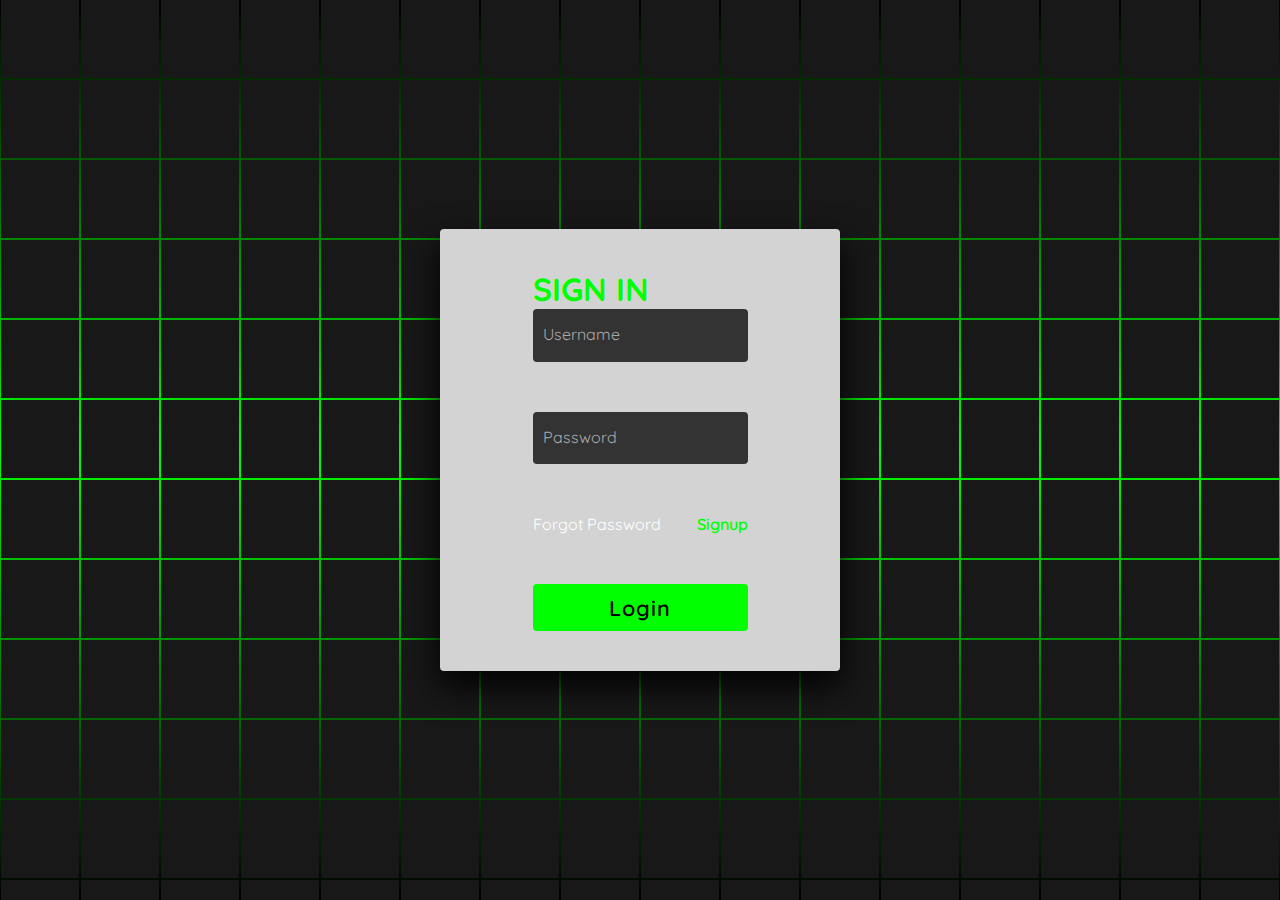
==== index.html @ a46fe8d0 "arrumar o erro 56" ====
<!doctype html>

<html lang="en"> 

 <head> 

  <meta charset="UTF-8"> 

  <title>CodePen - Animated Login Form using Html &amp; CSS Only</title> 

  <link rel="stylesheet" href="./main.css"> 

 </head> 

 <body> <!-- partial:index.partial.html --> 

  <section> <span></span> <span></span> <span></span> <span></span> <span></span> <span></span> <span></span> <span></span> <span></span> <span></span> <span></span> <span></span> <span></span> <span></span> <span></span> <span></span> <span></span> <span></span> <span></span> <span></span> <span></span> <span></span> <span></span> <span></span> <span></span> <span></span> <span></span> <span></span> <span></span> <span></span> <span></span> <span></span> <span></span> <span></span> <span></span> <span></span> <span></span> <span></span> <span></span> <span></span> <span></span> <span></span> <span></span> <span></span> <span></span> <span></span> <span></span> <span></span> <span></span> <span></span> <span></span> <span></span> <span></span> <span></span> <span></span> <span></span> <span></span> <span></span> <span></span> <span></span> <span></span> <span></span> <span></span> <span></span> <span></span> <span></span> <span></span> <span></span> <span></span> <span></span> <span></span> <span></span> <span></span> <span></span> <span></span> <span></span> <span></span> <span></span> <span></span> <span></span> <span></span> <span></span> <span></span> <span></span> <span></span> <span></span> <span></span> <span></span> <span></span> <span></span> <span></span> <span></span> <span></span> <span></span> <span></span> <span></span> <span></span> <span></span> <span></span> <span></span> <span></span> <span></span> <span></span> <span></span> <span></span> <span></span> <span></span> <span></span> <span></span> <span></span> <span></span> <span></span> <span></span> <span></span> <span></span> <span></span> <span></span> <span></span> <span></span> <span></span> <span></span> <span></span> <span></span> <span></span> <span></span> <span></span> <span></span> <span></span> <span></span> <span></span> <span></span> <span></span> <span></span> <span></span> <span></span> <span></span> <span></span> <span></span> <span></span> <span></span> <span></span> <span></span> <span></span> <span></span> <span></span> <span></span> <span></span> <span></span> <span></span> <span></span> <span></span> <span></span> <span></span> <span></span> <span></span> <span></span> <span></span> <span></span> <span></span> <span></span> <span></span> <span></span> <span></span> <span></span> <span></span> <span></span> <span></span> <span></span> <span></span> <span></span> <span></span> <span></span> <span></span> <span></span> <span></span> <span></span> <span></span> <span></span> <span></span> <span></span> <span></span> <span></span> <span></span> <span></span> <span></span> <span></span> <span></span> <span></span> <span></span> <span></span> <span></span> <span></span> <span></span> <span></span> <span></span> <span></span> <span></span> <span></span> <span></span> <span></span> <span></span> <span></span> <span></span> <span></span> <span></span> <span></span> <span></span> <span></span> <span></span> <span></span> <span></span> <span></span> <span></span> <span></span> <span></span> <span></span> <span></span> <span></span> <span></span> <span></span> <span></span> <span></span> <span></span> <span></span> <span></span> <span></span> <span></span> <span></span> <span></span> <span></span> <span></span> <span></span> <span></span> <span></span> <span></span> <span></span> <span></span> <span></span> <span></span> <span></span> <span></span> <span></span> <span></span> <span></span> <span></span> <span></span> <span></span> <span></span> <span></span> <span></span> <span></span> <span></span> <span></span> <span></span> <span></span> <span></span> <span></span> <span></span> <span></span> <span></span> 

   <div class="signin"> 

    <div class="content">


    <form action="/enviar_login" method="post" class="formLogin">
     <h2>Sign In</h2> 

     <div class="form"> 

      <div class="inputBox"> 

       <input name="email" type="email" required> <i>Username</i> 

      </div> 

      <div class="inputBox"> 

       <input name="senha" type="password" required> <i>Password</i> 

      </div> 

      <div class="links"> <a href="#">Forgot Password</a> <a href="#">Signup</a> 

      </div> 

      <div class="inputBox"> 

       <input type="submit" value="Login"> 
      </form>

      </div> 

     </div> 

    </div> 

   </div> 

  </section> <!-- partial --> 

 </body>

</html>
---- main.css ----
@import url('https://fonts.googleapis.com/css2?family=Quicksand:wght@300;400;500;600;700&display=swap');
*
{
  margin: 0;
  padding: 0;
  box-sizing: border-box;
  font-family: 'Quicksand', sans-serif;
  color: #fff;
}
body 
{
  display: flex;
  justify-content: center;
  align-items: center;
  min-height: 100vh;
  background: #000;
}
section 
{
  position: absolute;
  width: 100vw;
  height: 100vh;
  display: flex;
  justify-content: center;
  align-items: center;
  gap: 2px;
  flex-wrap: wrap;
  overflow: hidden;
}
section::before 
{
  content: '';
  position: absolute;
  width: 100%;
  height: 100%;
  background: linear-gradient(#000,#0f0,#000);
  animation: animate 5s linear infinite;
}
@keyframes animate 
{
  0%
  {
    transform: translateY(-100%);
  }
  100%
  {
    transform: translateY(100%);
  }
}
section span 
{
  position: relative;
  display: block;
  width: calc(6.25vw - 2px);
  height: calc(6.25vw - 2px);
  background: #181818;
  z-index: 2;
  transition: 1.5s;
}
section span:hover 
{
  background: #0f0;
  transition: 0s;
}

section .signin
{
  position: absolute;
  width: 400px;
  background: #d3d3d3;  
  z-index: 1000;
  display: flex;
  justify-content: center;
  align-items: center;
  padding: 40px;
  border-radius: 4px;
  box-shadow: 0 15px 35px rgba(0,0,0,9);
}
section .signin .content 
{
  position: relative;
  width: 100%;
  display: flex;
  justify-content: center;
  align-items: center;
  flex-direction: column;
  gap: 40px;
}
section .signin .content h2 
{
  font-size: 2em;
  color: #0f0;
  text-transform: uppercase;
}
section .signin .content .form 
{
  width: 100%;
  display: flex;
  flex-direction: column;
  gap: 50px;
  color: white;
}
section .signin .content .form h1 
{
  color: #fff;
}
section .signin .content .form .inputBox
{
  position: relative;
  width: 100%;
}
section .signin .content .form .inputBox input 
{
  position: relative;
  width: 100%;
  background: #333;
  border: none;
  outline: none;
  padding: 25px 10px 7.5px;
  border-radius: 4px;
  color: #fff;
  font-weight: 500;
  font-size: 1em;
}
section .signin .content .form .inputBox i 
{
  position: absolute;
  left: 0;
  padding: 15px 10px;
  font-style: normal;
  color: #aaa;
  transition: 0.5s;
  pointer-events: none;
}
.signin .content .form .inputBox input:focus ~ i,
.signin .content .form .inputBox input:valid ~ i
{
  transform: translateY(-7.5px);
  font-size: 0.8em;
  color: #fff;
}
.signin .content .form .links 
{
  position: relative;
  width: 100%;
  display: flex;
  justify-content: space-between;
}
.signin .content .form .links a 
{
  color: #fff;
  text-decoration: none;
}
.signin .content .form .links a:nth-child(2)
{
  color: #0f0;
  font-weight: 600;
}
.signin .content .form .inputBox input[type="submit"]
{
  padding: 10px;
  background: #0f0;
  color: #000;
  font-weight: 600;
  font-size: 1.35em;
  letter-spacing: 0.05em;
  cursor: pointer;
}
input[type="submit"]:active
{
  opacity: 0.6;
}
@media (max-width: 900px)
{
  section span 
  {
    width: calc(10vw - 2px);
    height: calc(10vw - 2px);
  }
}
@media (max-width: 600px)
{
  section span 
  {
    width: calc(20vw - 2px);
    height: calc(20vw - 2px);
  }
}
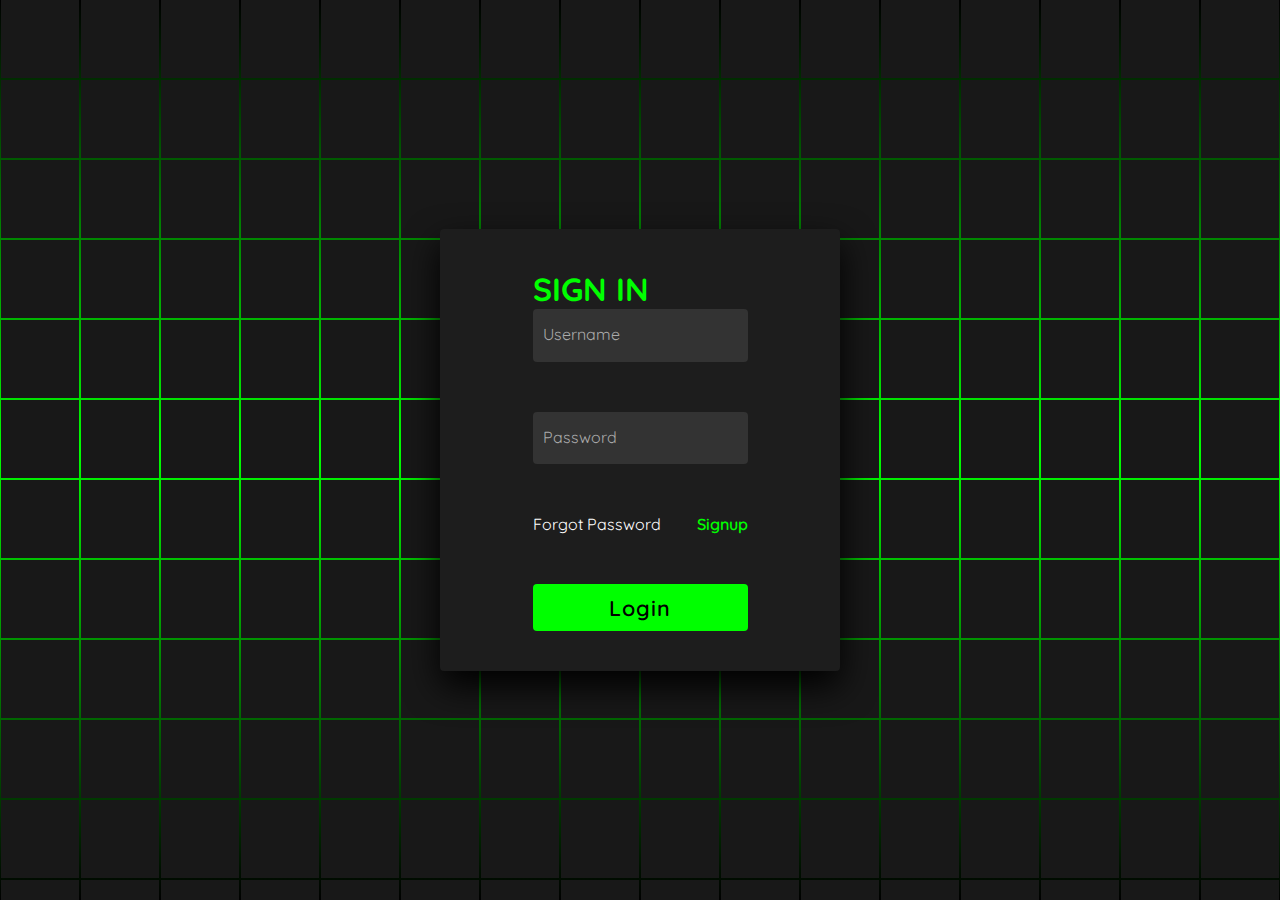
==== commit 8de0d6c4: "Primeira sprint pronta" ====
--- a/index.html
+++ b/index.html
@@ -1,62 +1,35 @@
 <!doctype html>
+<html lang="en">
+<head>
+    <meta charset="UTF-8">
+    <title>Animated Login Form using Html &amp; CSS Only</title>
+    <link rel="stylesheet" href="main.css">
+</head>
+<body>
 
-<html lang="en"> 
+    <section> <span></span> <span></span> <span></span> <span></span> <span></span> <span></span> <span></span> <span></span> <span></span> <span></span> <span></span> <span></span> <span></span> <span></span> <span></span> <span></span> <span></span> <span></span> <span></span> <span></span> <span></span> <span></span> <span></span> <span></span> <span></span> <span></span> <span></span> <span></span> <span></span> <span></span> <span></span> <span></span> <span></span> <span></span> <span></span> <span></span> <span></span> <span></span> <span></span> <span></span> <span></span> <span></span> <span></span> <span></span> <span></span> <span></span> <span></span> <span></span> <span></span> <span></span> <span></span> <span></span> <span></span> <span></span> <span></span> <span></span> <span></span> <span></span> <span></span> <span></span> <span></span> <span></span> <span></span> <span></span> <span></span> <span></span> <span></span> <span></span> <span></span> <span></span> <span></span> <span></span> <span></span> <span></span> <span></span> <span></span> <span></span> <span></span> <span></span> <span></span> <span></span> <span></span> <span></span> <span></span> <span></span> <span></span> <span></span> <span></span> <span></span> <span></span> <span></span> <span></span> <span></span> <span></span> <span></span> <span></span> <span></span> <span></span> <span></span> <span></span> <span></span> <span></span> <span></span> <span></span> <span></span> <span></span> <span></span> <span></span> <span></span> <span></span> <span></span> <span></span> <span></span> <span></span> <span></span> <span></span> <span></span> <span></span> <span></span> <span></span> <span></span> <span></span> <span></span> <span></span> <span></span> <span></span> <span></span> <span></span> <span></span> <span></span> <span></span> <span></span> <span></span> <span></span> <span></span> <span></span> <span></span> <span></span> <span></span> <span></span> <span></span> <span></span> <span></span> <span></span> <span></span> <span></span> <span></span> <span></span> <span></span> <span></span> <span></span> <span></span> <span></span> <span></span> <span></span> <span></span> <span></span> <span></span> <span></span> <span></span> <span></span> <span></span> <span></span> <span></span> <span></span> <span></span> <span></span> <span></span> <span></span> <span></span> <span></span> <span></span> <span></span> <span></span> <span></span> <span></span> <span></span> <span></span> <span></span> <span></span> <span></span> <span></span> <span></span> <span></span> <span></span> <span></span> <span></span> <span></span> <span></span> <span></span> <span></span> <span></span> <span></span> <span></span> <span></span> <span></span> <span></span> <span></span> <span></span> <span></span> <span></span> <span></span> <span></span> <span></span> <span></span> <span></span> <span></span> <span></span> <span></span> <span></span> <span></span> <span></span> <span></span> <span></span> <span></span> <span></span> <span></span> <span></span> <span></span> <span></span> <span></span> <span></span> <span></span> <span></span> <span></span> <span></span> <span></span> <span></span> <span></span> <span></span> <span></span> <span></span> <span></span> <span></span> <span></span> <span></span> <span></span> <span></span> <span></span> <span></span> <span></span> <span></span> <span></span> <span></span> <span></span> <span></span> <span></span> <span></span> <span></span> <span></span> <span></span> <span></span> <span></span> <span></span> <span></span> <span></span> <span></span> <span></span> <span></span> <span></span>
 
- <head> 
-
-  <meta charset="UTF-8"> 
-
-  <title>CodePen - Animated Login Form using Html &amp; CSS Only</title> 
-
-  <link rel="stylesheet" href="./main.css"> 
-
- </head> 
-
- <body> <!-- partial:index.partial.html --> 
-
-  <section> <span></span> <span></span> <span></span> <span></span> <span></span> <span></span> <span></span> <span></span> <span></span> <span></span> <span></span> <span></span> <span></span> <span></span> <span></span> <span></span> <span></span> <span></span> <span></span> <span></span> <span></span> <span></span> <span></span> <span></span> <span></span> <span></span> <span></span> <span></span> <span></span> <span></span> <span></span> <span></span> <span></span> <span></span> <span></span> <span></span> <span></span> <span></span> <span></span> <span></span> <span></span> <span></span> <span></span> <span></span> <span></span> <span></span> <span></span> <span></span> <span></span> <span></span> <span></span> <span></span> <span></span> <span></span> <span></span> <span></span> <span></span> <span></span> <span></span> <span></span> <span></span> <span></span> <span></span> <span></span> <span></span> <span></span> <span></span> <span></span> <span></span> <span></span> <span></span> <span></span> <span></span> <span></span> <span></span> <span></span> <span></span> <span></span> <span></span> <span></span> <span></span> <span></span> <span></span> <span></span> <span></span> <span></span> <span></span> <span></span> <span></span> <span></span> <span></span> <span></span> <span></span> <span></span> <span></span> <span></span> <span></span> <span></span> <span></span> <span></span> <span></span> <span></span> <span></span> <span></span> <span></span> <span></span> <span></span> <span></span> <span></span> <span></span> <span></span> <span></span> <span></span> <span></span> <span></span> <span></span> <span></span> <span></span> <span></span> <span></span> <span></span> <span></span> <span></span> <span></span> <span></span> <span></span> <span></span> <span></span> <span></span> <span></span> <span></span> <span></span> <span></span> <span></span> <span></span> <span></span> <span></span> <span></span> <span></span> <span></span> <span></span> <span></span> <span></span> <span></span> <span></span> <span></span> <span></span> <span></span> <span></span> <span></span> <span></span> <span></span> <span></span> <span></span> <span></span> <span></span> <span></span> <span></span> <span></span> <span></span> <span></span> <span></span> <span></span> <span></span> <span></span> <span></span> <span></span> <span></span> <span></span> <span></span> <span></span> <span></span> <span></span> <span></span> <span></span> <span></span> <span></span> <span></span> <span></span> <span></span> <span></span> <span></span> <span></span> <span></span> <span></span> <span></span> <span></span> <span></span> <span></span> <span></span> <span></span> <span></span> <span></span> <span></span> <span></span> <span></span> <span></span> <span></span> <span></span> <span></span> <span></span> <span></span> <span></span> <span></span> <span></span> <span></span> <span></span> <span></span> <span></span> <span></span> <span></span> <span></span> <span></span> <span></span> <span></span> <span></span> <span></span> <span></span> <span></span> <span></span> <span></span> <span></span> <span></span> <span></span> <span></span> <span></span> <span></span> <span></span> <span></span> <span></span> <span></span> <span></span> <span></span> <span></span> <span></span> <span></span> <span></span> <span></span> <span></span> <span></span> <span></span> <span></span> <span></span> <span></span> <span></span> <span></span> <span></span> <span></span> <span></span> <span></span> <span></span> <span></span> <span></span> <span></span> <span></span> <span></span> <span></span> <span></span> <span></span> <span></span> 
-
-   <div class="signin"> 
-
-    <div class="content">
-
-
-    <form action="/enviar_login" method="post" class="formLogin">
-     <h2>Sign In</h2> 
-
-     <div class="form"> 
-
-      <div class="inputBox"> 
-
-       <input name="email" type="email" required> <i>Username</i> 
-
-      </div> 
-
-      <div class="inputBox"> 
-
-       <input name="senha" type="password" required> <i>Password</i> 
-
-      </div> 
-
-      <div class="links"> <a href="#">Forgot Password</a> <a href="#">Signup</a> 
-
-      </div> 
-
-      <div class="inputBox"> 
-
-       <input type="submit" value="Login"> 
-      </form>
-
-      </div> 
-
-     </div> 
-
-    </div> 
-
-   </div> 
-
-  </section> <!-- partial --> 
-
- </body>
-
-</html>+    <div class="signin">
+        <div class="content">
+            <form action="/enviar_login" method="post" class="formLogin">
+                <h2>Sign In</h2>
+                <div class="form">
+                    <div class="inputBox">
+                        <input name="email" type="email" required> <i>Username</i>
+                    </div>
+                    <div class="inputBox">
+                        <input name="senha" type="password" required> <i>Password</i>
+                    </div>
+                    <div class="links">
+                        <a href="#">Forgot Password</a>
+                        <a href="#">Signup</a>
+                    </div>
+                    <div class="inputBox">
+                        <input type="submit" value="Login">
+                    </div>
+                </div>
+            </form>
+        </div>
+    </div>
+</body>
+</html>
--- a/main.css
+++ b/main.css
@@ -67,7 +67,7 @@
 {
   position: absolute;
   width: 400px;
-  background: #d3d3d3;  
+  background: #1d1d1d;  
   z-index: 1000;
   display: flex;
   justify-content: center;
